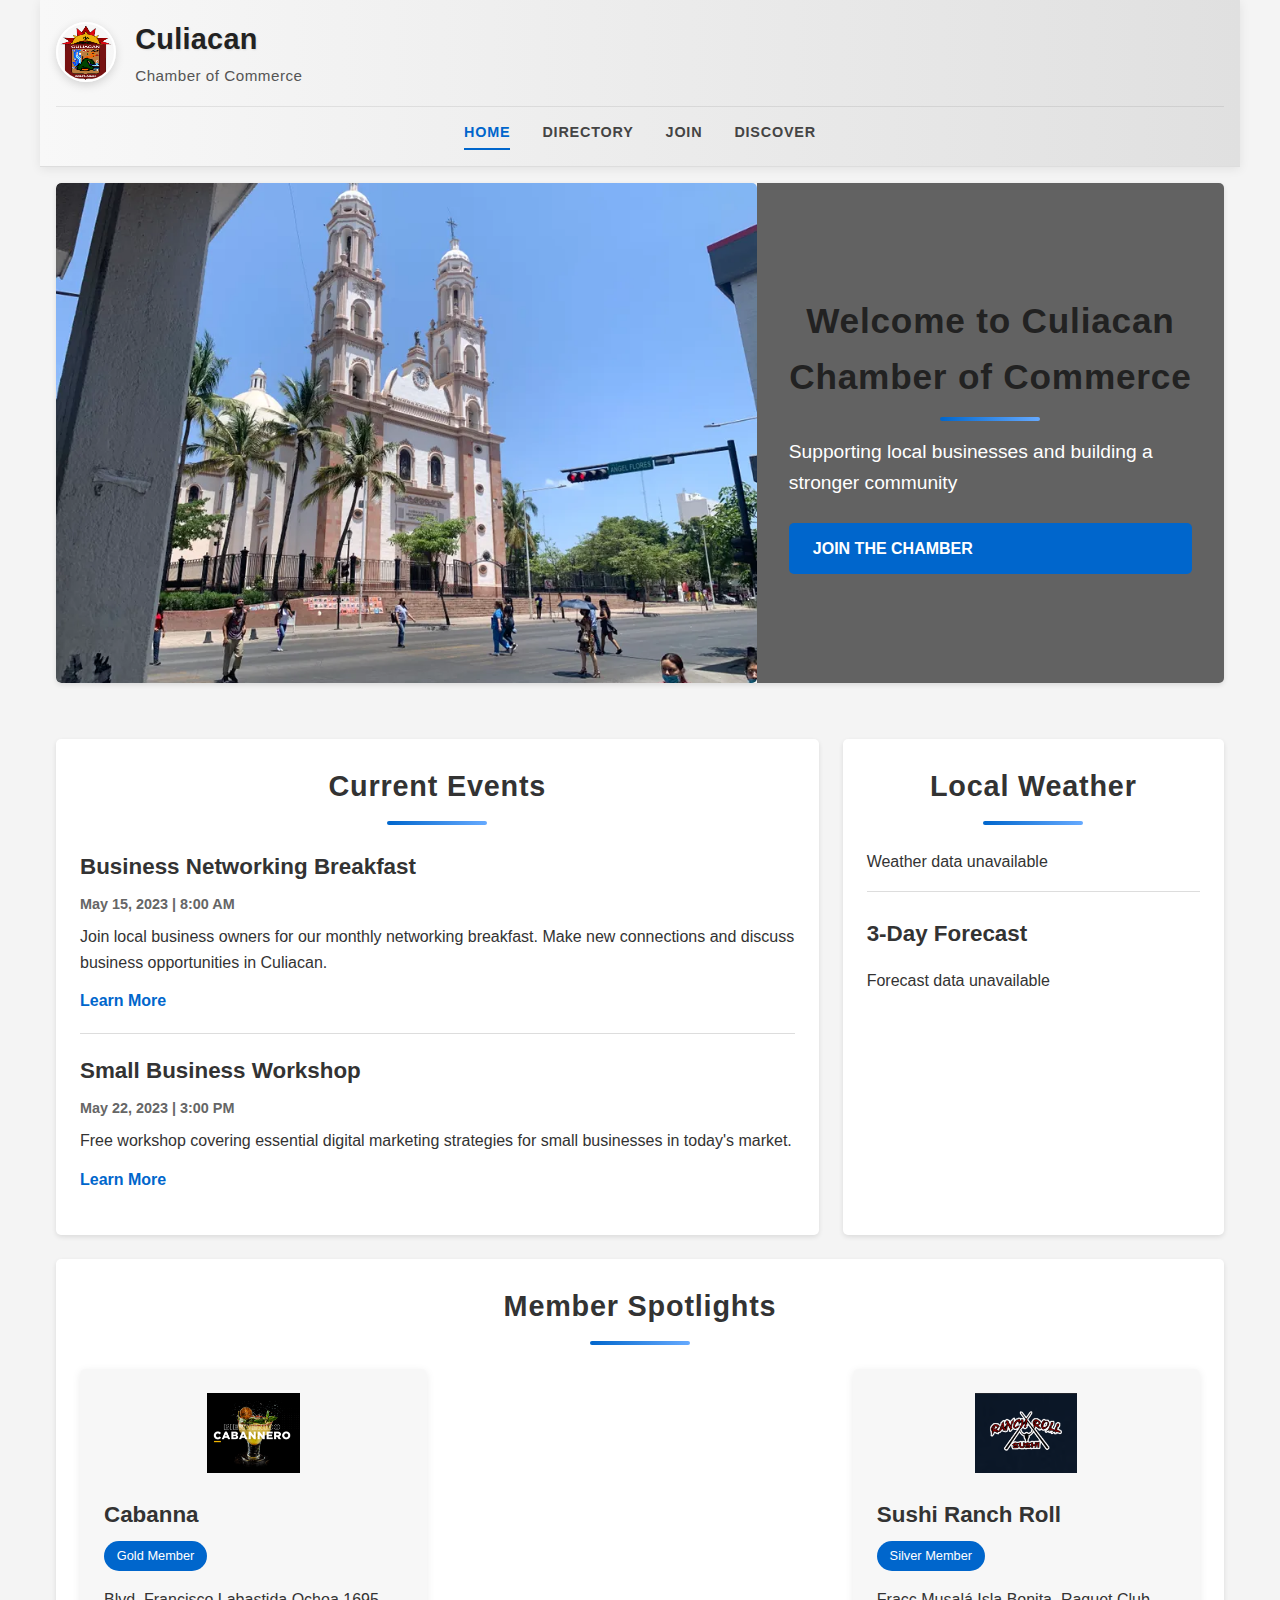
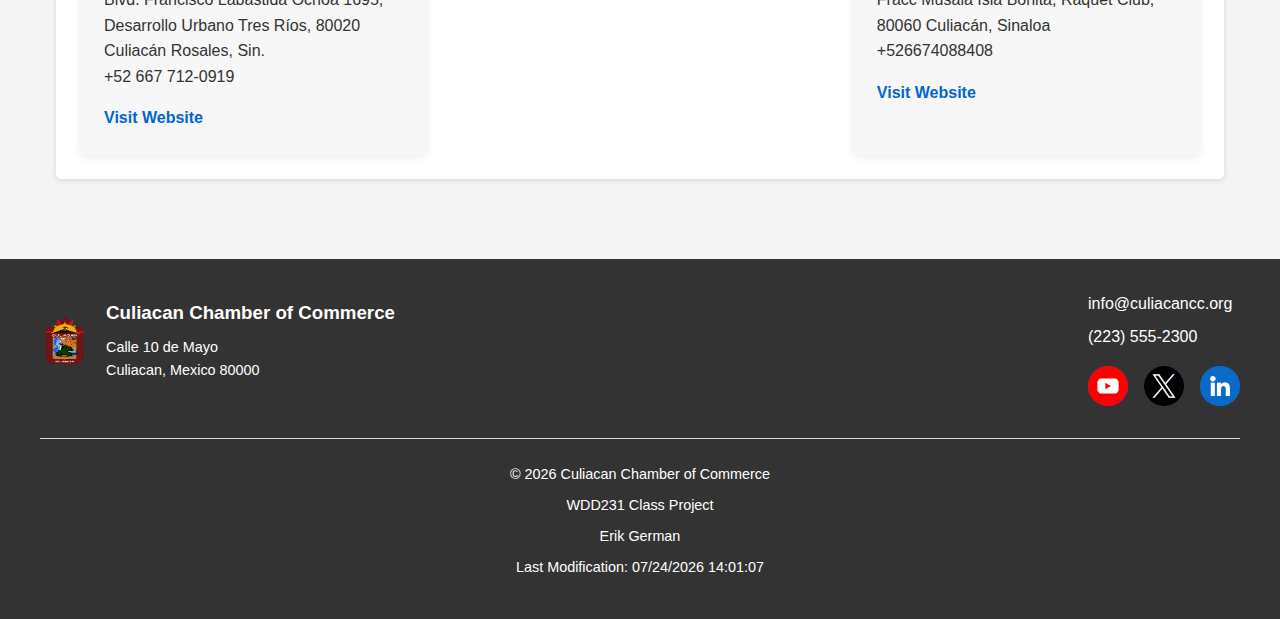
==== chamber/index.html @ 8d23168a "wip" ====
<!DOCTYPE html>
<html lang="en">
<head>
    <meta charset="UTF-8">
    <meta name="viewport" content="width=device-width, initial-scale=1.0">
    <title>Culiacan Chamber of Commerce</title>
    <meta name="description" content="Welcome to the Culiacan Chamber of Commerce - connecting businesses and promoting economic growth in Culiacan, Mexico">
    <meta name="author" content="Erik German">
    
    <!-- Facebook Open Graph Meta Properties -->
    <meta property="og:title" content="Culiacan Chamber of Commerce">
    <meta property="og:type" content="website">
    <meta property="og:image" content="https://eriko13.github.io/wdd231/chamber/images/Culiacan_Escudo.png">
    <meta property="og:url" content="https://eriko13.github.io/wdd231/chamber/index.html">
    
    <!-- Favicon -->
    <link rel="icon" href="images/favicon.ico">
    <link rel="icon" type="image/png" sizes="32x32" href="images/favicon-32x32.png">
    <link rel="icon" type="image/png" sizes="16x16" href="images/favicon-16x16.png">
    
    <!-- CSS -->
    <link rel="stylesheet" href="styles/normalize.css">
    <link rel="stylesheet" href="styles/base.css">
    
    <!-- JavaScript -->
    <script src="scripts/index.js" defer></script>
    <script src="scripts/getdates.js" defer></script>
</head>
<body>
    <header>
        <div class="logo-container">
            <img src="images/Culiacan_Escudo.png" alt="Culiacan Chamber of Commerce Logo">
            <div class="title-container">
                <h1>Culiacan</h1>
                <p>Chamber of Commerce</p>
            </div>
        </div>
        <nav>
            <ul>
                <li><a href="index.html" class="active">HOME</a></li>
                <li><a href="directory.html">DIRECTORY</a></li>
                <li><a href="join.html">JOIN</a></li>
                <li><a href="discover.html">DISCOVER</a></li>
            </ul>
        </nav>
    </header>
    
    <main class="home">
        <!-- Hero Section -->
        <section class="hero">
            <div class="hero-content">
                <h2>Welcome to Culiacan Chamber of Commerce</h2>
                <p>Supporting local businesses and building a stronger community</p>
                <a href="join.html" class="cta-button">Join the Chamber</a>
            </div>
            <img src="images/Catedral_de_Culiacán.webp" alt="Culiacan Cathedral" class="hero-image">
        </section>
        
        <!-- Events Section -->
        <section class="events">
            <h2>Current Events</h2>
            <div class="event-card">
                <h3>Business Networking Breakfast</h3>
                <p class="event-date">May 15, 2023 | 8:00 AM</p>
                <p>Join local business owners for our monthly networking breakfast. Make new connections and discuss business opportunities in Culiacan.</p>
                <a href="#" class="event-link">Learn More</a>
            </div>
            <div class="event-card">
                <h3>Small Business Workshop</h3>
                <p class="event-date">May 22, 2023 | 3:00 PM</p>
                <p>Free workshop covering essential digital marketing strategies for small businesses in today's market.</p>
                <a href="#" class="event-link">Learn More</a>
            </div>
        </section>
        
        <!-- Weather Section -->
        <section class="weather">
            <h2>Local Weather</h2>
            <div class="current-weather">
                <div class="weather-icon-container">
                    <img id="weather-icon" src="" alt="Weather Icon">
                </div>
                <div class="weather-details">
                    <p><span id="current-temp"></span> °F</p>
                    <p id="weather-description"></p>
                </div>
            </div>
            <div class="forecast">
                <h3>3-Day Forecast</h3>
                <div class="forecast-container" id="forecast-container">
                    <!-- Forecast will be populated by JavaScript -->
                </div>
            </div>
        </section>
        
        <!-- Spotlights Section -->
        <section class="spotlights">
            <h2>Member Spotlights</h2>
            <div id="spotlights-container">
                <!-- Member spotlights will be populated by JavaScript -->
            </div>
        </section>
    </main>
    
    <footer>
        <div class="footer-content">
            <div class="footer-logo">
                <img src="images/Culiacan_Escudo.png" alt="Culiacan Chamber of Commerce Logo">
                <div class="footer-title">
                    <h3>Culiacan Chamber of Commerce</h3>
                    <p>Calle 10 de Mayo</p>
                    <p>Culiacan, Mexico 80000</p>
                </div>
            </div>
            <div class="footer-contact">
                <p>info@culiacancc.org</p>
                <p>(223) 555-2300</p>
                <div class="social-icons">
                    <a href="#" aria-label="YouTube"><img src="images/youtube.png" alt="YouTube"></a>
                    <a href="#" aria-label="Twitter"><img src="images/twitter.png" alt="Twitter"></a>
                    <a href="#" aria-label="LinkedIn"><img src="images/linkedin.png" alt="LinkedIn"></a>
                </div>
            </div>
        </div>
        <div class="footer-base">
            <p>&copy; <span id="currentyear"></span> Culiacan Chamber of Commerce</p>
            <p>WDD231 Class Project</p>
            <p>Erik German</p>
            <p id="lastModified"></p>
        </div>
    </footer>
</body>
</html>
---- chamber/styles/base.css ----
/* Base CSS for Timbuktu Chamber of Commerce */

/* Variables */
:root {
  --primary-color: #333;
  --secondary-color: #666;
  --accent-color: #0066cc;
  --background-color: #f4f4f4;
  --text-color: #333;
  --header-background: linear-gradient(to right, #e8e8e8, #f8f8f8);
  --footer-background: #333;
  --footer-text: #fff;
  --card-background: #fff;
  --border-color: #ddd;
  --button-color: #0066cc;
  --button-hover: #004c99;
  --button-active: #003366;
  --link-color: #0066cc;
  --link-hover: #004c99;
  --max-width: 1200px;
  --border-radius: 5px;
  --box-shadow: 0 2px 5px rgba(0, 0, 0, 0.1);
  --transition: all 0.3s ease;
}

/* Dark mode variables */
.dark-mode {
  --primary-color: #ddd;
  --secondary-color: #aaa;
  --accent-color: #888;
  --background-color: #222;
  --text-color: #eee;
  --header-background: #333;
  --footer-background: #111;
  --footer-text: #eee;
  --card-background: #333;
  --border-color: #444;
  --button-color: #666;
  --button-hover: #888;
  --button-active: #555;
  --link-color: #66aaff;
  --link-hover: #99ccff;
  --box-shadow: 0 2px 5px rgba(0, 0, 0, 0.3);
}

/* Global Styles */
* {
  margin: 0;
  padding: 0;
  box-sizing: border-box;
}

body {
  font-family: 'Arial', sans-serif;
  line-height: 1.6;
  color: var(--text-color);
  background-color: var(--background-color);
  transition: var(--transition);
}

img {
  max-width: 100%;
  height: auto;
}

a {
  color: var(--link-color);
  text-decoration: none;
  transition: var(--transition);
}

a:hover {
  color: var(--link-hover);
}

/* Header Styles */
header {
  background: linear-gradient(to right, #f8f8f8, #e0e0e0);
  padding: 1rem;
  box-shadow: 0 2px 10px rgba(0, 0, 0, 0.08);
  border-bottom: 1px solid var(--border-color);
  max-width: var(--max-width);
  margin: 0 auto;
}

.logo-container {
  display: flex;
  align-items: center;
  margin-bottom: 0.8rem;
  justify-content: flex-start;
}

.logo-container img {
  width: 60px;
  height: 60px;
  margin-right: 1.2rem;
  border-radius: 50%;
  box-shadow: 0 3px 10px rgba(0, 0, 0, 0.15);
  border: 2px solid #fff;
  transition: transform 0.3s ease;
}

.logo-container img:hover {
  transform: scale(1.05);
}

.title-container h1 {
  font-size: 1.8rem;
  margin: 0;
  color: #222;
  letter-spacing: 0.3px;
  font-weight: 700;
  text-shadow: 1px 1px 2px rgba(0, 0, 0, 0.1);
}

.title-container p {
  font-size: 0.95rem;
  color: #555;
  margin-top: 0.1rem;
  letter-spacing: 0.5px;
  font-weight: 500;
}

nav {
  padding-top: 0.3rem;
}

nav ul {
  list-style: none;
  display: flex;
  flex-wrap: wrap;
  padding: 0;
  margin: 0;
  border-top: 1px solid rgba(0, 0, 0, 0.08);
  padding-top: 0.5rem;
  justify-content: center;
}

nav li {
  margin: 0 1rem;
}

nav a {
  color: #444;
  font-weight: bold;
  padding: 0.4rem 0;
  display: inline-block;
  position: relative;
  font-size: 0.9rem;
  transition: var(--transition);
  text-transform: uppercase;
  letter-spacing: 0.8px;
}

nav a.active,
nav a:hover {
  color: var(--accent-color);
}

nav a::after {
  content: '';
  position: absolute;
  width: 0;
  height: 2px;
  background-color: var(--accent-color);
  bottom: 0;
  left: 0;
  transition: width 0.3s ease;
}

nav a.active::after {
  width: 100%;
}

nav a:hover::after {
  width: 100%;
}

.dark-mode-toggle {
  cursor: pointer;
  margin-left: auto;
}

/* Main Content Styles */
main {
  max-width: var(--max-width);
  margin: 2rem auto;
  padding: 0 1rem;
}

main h2 {
  margin-bottom: 2rem;
  text-align: center;
  font-size: 2.2rem;
  color: #222;
  position: relative;
  padding-bottom: 1rem;
  font-weight: 700;
  letter-spacing: 0.8px;
}

main h2:after {
  content: '';
  position: absolute;
  width: 100px;
  height: 4px;
  background: linear-gradient(to right, var(--accent-color), #66aaff);
  bottom: 0;
  left: 50%;
  transform: translateX(-50%);
  border-radius: 2px;
}

/* Directory Page Styles */
.view-toggle {
  display: flex;
  justify-content: center;
  align-items: center;
  margin-bottom: 2rem;
}

.view-toggle button {
  background-color: var(--button-color);
  color: white;
  border: none;
  padding: 0.7rem 1.2rem;
  margin: 0 0.5rem;
  cursor: pointer;
  border-radius: 5px;
  transition: all 0.2s ease;
  font-weight: 600;
  letter-spacing: 0.5px;
  text-transform: uppercase;
  font-size: 0.9rem;
}

.view-toggle button:hover {
  background-color: var(--button-hover);
  transform: translateY(-2px);
  box-shadow: 0 4px 8px rgba(0, 0, 0, 0.1);
}

.view-toggle button.active {
  background-color: var(--button-active);
  box-shadow: 0 2px 5px rgba(0, 0, 0, 0.2);
}

/* Grid View Styles */
#directory-container.grid-view {
  display: grid;
  grid-template-columns: repeat(auto-fill, minmax(300px, 1fr));
  gap: 2rem;
}

#directory-container.grid-view .member {
  background-color: #fff;
  border-radius: 10px;
  box-shadow: 0 3px 15px rgba(0, 0, 0, 0.08);
  padding: 2rem;
  display: flex;
  flex-direction: column;
  align-items: center;
  text-align: center;
  transition: all 0.3s ease;
  border: 1px solid #eaeaea;
  overflow: hidden;
  position: relative;
}

#directory-container.grid-view .member:hover {
  transform: translateY(-7px);
  box-shadow: 0 10px 25px rgba(0, 0, 0, 0.1);
  border-color: #d5d5d5;
}

#directory-container.grid-view .member img {
  width: 150px;
  height: 150px;
  object-fit: cover;
  border-radius: 50%;
  margin-bottom: 1.5rem;
  border: 5px solid #f8f8f8;
  box-shadow: 0 5px 15px rgba(0, 0, 0, 0.1);
  transition: all 0.3s ease;
}

#directory-container.grid-view .member:hover img {
  transform: scale(1.05);
}

#directory-container.grid-view .member h3 {
  margin-bottom: 0.8rem;
  font-size: 1.4rem;
  color: #222;
  font-weight: 700;
}

#directory-container.grid-view .member p {
  margin-bottom: 0.7rem;
  font-size: 0.95rem;
  color: #555;
  line-height: 1.5;
}

#directory-container.grid-view .member a {
  color: var(--accent-color);
  font-weight: 600;
  transition: var(--transition);
}

#directory-container.grid-view .member a:hover {
  color: var(--link-hover);
  text-decoration: underline;
}

#directory-container.grid-view .member .membership-level {
  margin-top: 1.2rem;
  font-weight: bold;
  color: #fff;
  padding: 0.4rem 1rem;
  background-color: var(--accent-color);
  border-radius: 30px;
  display: inline-block;
  font-size: 0.85rem;
  letter-spacing: 0.5px;
  text-transform: uppercase;
  box-shadow: 0 2px 5px rgba(0, 102, 204, 0.3);
}

/* List View Styles */
#directory-container.list-view .member {
  display: flex;
  justify-content: space-between;
  align-items: center;
  background-color: var(--card-background);
  border-radius: var(--border-radius);
  box-shadow: var(--box-shadow);
  padding: 1rem;
  margin-bottom: 1rem;
  transition: var(--transition);
}

#directory-container.list-view .member:hover {
  transform: translateX(5px);
  box-shadow: 0 2px 8px rgba(0, 0, 0, 0.15);
}

#directory-container.list-view .member-info h3 {
  margin-bottom: 0.25rem;
}

#directory-container.list-view .member-info p {
  margin-bottom: 0.25rem;
  font-size: 0.9rem;
}

#directory-container.list-view .member-level {
  font-weight: bold;
  color: var(--accent-color);
}

/* Footer Styles */
footer {
  background-color: var(--footer-background);
  color: var(--footer-text);
  padding: 2rem 1rem;
  margin-top: 2rem;
}

.footer-content {
  max-width: var(--max-width);
  margin: 0 auto;
  display: flex;
  flex-wrap: wrap;
  justify-content: space-between;
  margin-bottom: 2rem;
}

.footer-logo {
  display: flex;
  align-items: center;
  margin-bottom: 1rem;
}

.footer-logo img {
  width: 50px;
  height: 50px;
  margin-right: 1rem;
}

.footer-title h3 {
  margin-bottom: 0.5rem;
}

.footer-title p {
  margin: 0;
  font-size: 0.9rem;
}

.footer-contact p {
  margin-bottom: 0.5rem;
}

.social-icons {
  display: flex;
  gap: 1rem;
  margin-top: 1rem;
}

.social-icons a {
  display: inline-block;
  width: 40px;
  height: 40px;
  background-color: var(--accent-color);
  border-radius: 50%;
  display: flex;
  align-items: center;
  justify-content: center;
  transition: var(--transition);
}

.social-icons a:hover {
  background-color: var(--link-hover);
  transform: translateY(-3px);
}

.footer-base {
  max-width: var(--max-width);
  margin: 0 auto;
  text-align: center;
  padding-top: 1.5rem;
  border-top: 1px solid var(--border-color);
}

.footer-base p {
  margin-bottom: 0.5rem;
  font-size: 0.9rem;
}

/* Responsive Styles */
@media screen and (max-width: 768px) {
  header {
    padding: 0.8rem 0.6rem;
  }
  
  .logo-container {
    flex-direction: column;
    text-align: center;
    align-items: center;
  }
  
  .logo-container img {
    margin-right: 0;
    margin-bottom: 0.5rem;
    width: 50px;
    height: 50px;
  }
  
  .title-container {
    text-align: center;
  }
  
  .title-container h1 {
    font-size: 1.5rem;
  }
  
  .title-container p {
    font-size: 0.85rem;
  }
  
  nav ul {
    justify-content: space-around;
  }
  
  nav li {
    margin: 0 0.3rem;
  }
  
  nav a {
    font-size: 0.8rem;
    padding: 0.3rem 0;
  }
  
  .footer-content {
    flex-direction: column;
  }
  
  .footer-logo {
    margin-bottom: 1.5rem;
  }
  
  #directory-container.grid-view {
    grid-template-columns: 1fr;
  }
  
  .directory-controls {
    flex-direction: column;
    align-items: stretch;
  }
  
  .search-container {
    margin-right: 0;
    margin-bottom: 1rem;
    max-width: 100%;
  }
  
  .view-toggle {
    width: 100%;
  }
  
  .view-toggle button {
    flex: 1;
  }
}

@media screen and (min-width: 769px) and (max-width: 1024px) {
  #directory-container.grid-view {
    grid-template-columns: repeat(2, 1fr);
  }
}

/* Error Message Styling */
.error {
  color: #d9534f;
  text-align: center;
  padding: 2rem;
  background-color: #f9f2f2;
  border-radius: var(--border-radius);
  border-left: 5px solid #d9534f;
}

/* Directory Controls */
.directory-controls {
  display: flex;
  justify-content: space-between;
  align-items: center;
  margin-bottom: 2.5rem;
  flex-wrap: wrap;
  max-width: 900px;
  margin-left: auto;
  margin-right: auto;
  background: #f9f9f9;
  padding: 1.5rem;
  border-radius: 8px;
  box-shadow: 0 2px 10px rgba(0, 0, 0, 0.05);
  border: 1px solid #eaeaea;
}

.search-container {
  flex: 1;
  max-width: 400px;
  margin-right: 1.5rem;
  position: relative;
}

.search-container::before {
  content: "🔍";
  position: absolute;
  left: 12px;
  top: 50%;
  transform: translateY(-50%);
  color: #999;
  font-size: 0.9rem;
}

#directory-search {
  width: 100%;
  padding: 0.8rem 1rem 0.8rem 2.5rem;
  border: 1px solid #e0e0e0;
  border-radius: 5px;
  font-size: 1rem;
  transition: var(--transition);
  box-shadow: 0 1px 3px rgba(0, 0, 0, 0.05);
}

#directory-search:focus {
  outline: none;
  border-color: var(--accent-color);
  box-shadow: 0 0 0 3px rgba(0, 102, 204, 0.2);
}

/* No Results Message */
.no-results {
  text-align: center;
  padding: 2rem;
  background-color: #f9f9f9;
  border-radius: var(--border-radius);
  margin: 2rem auto;
  max-width: 600px;
  color: var(--secondary-color);
  font-size: 1.1rem;
  border: 1px solid var(--border-color);
}

/* Home Page Styles */
.home {
  max-width: var(--max-width);
  margin: 0 auto;
  padding: 1rem;
}

/* Hero Section */
.hero {
  position: relative;
  margin-bottom: 2rem;
  border-radius: var(--border-radius);
  overflow: hidden;
  box-shadow: var(--box-shadow);
  display: flex;
  flex-direction: column;
}

.hero-image {
  width: 100%;
  height: auto;
  max-height: 400px;
  object-fit: cover;
  border-radius: var(--border-radius);
}

.hero-content {
  padding: 2rem;
  color: #fff;
  background-color: rgba(0, 0, 0, 0.6);
  z-index: 1;
}

.hero-content h2 {
  font-size: 2.2rem;
  margin-bottom: 1rem;
  font-weight: bold;
}

.hero-content p {
  font-size: 1.2rem;
  margin-bottom: 1.5rem;
}

.cta-button {
  display: inline-block;
  background-color: var(--button-color);
  color: white;
  padding: 0.8rem 1.5rem;
  border-radius: var(--border-radius);
  font-weight: bold;
  text-transform: uppercase;
  transition: var(--transition);
  border: none;
  cursor: pointer;
}

.cta-button:hover {
  background-color: var(--button-hover);
  transform: translateY(-2px);
  box-shadow: 0 4px 8px rgba(0, 0, 0, 0.2);
}

/* Events Section */
.events {
  margin-bottom: 2rem;
  background-color: var(--card-background);
  border-radius: var(--border-radius);
  padding: 1.5rem;
  box-shadow: var(--box-shadow);
}

.events h2 {
  margin-bottom: 1.5rem;
  color: var(--primary-color);
  font-size: 1.8rem;
}

.event-card {
  border-bottom: 1px solid var(--border-color);
  padding-bottom: 1.2rem;
  margin-bottom: 1.2rem;
}

.event-card:last-child {
  border-bottom: none;
  margin-bottom: 0;
}

.event-card h3 {
  color: var(--primary-color);
  margin-bottom: 0.5rem;
  font-size: 1.4rem;
}

.event-date {
  color: var(--secondary-color);
  margin-bottom: 0.5rem;
  font-size: 0.9rem;
  font-weight: bold;
}

.event-link {
  display: inline-block;
  color: var(--link-color);
  font-weight: bold;
  margin-top: 0.8rem;
  transition: var(--transition);
}

.event-link:hover {
  color: var(--link-hover);
  text-decoration: underline;
}

/* Weather Section */
.weather {
  margin-bottom: 2rem;
  background-color: var(--card-background);
  border-radius: var(--border-radius);
  padding: 1.5rem;
  box-shadow: var(--box-shadow);
}

.weather h2 {
  margin-bottom: 1.5rem;
  color: var(--primary-color);
  font-size: 1.8rem;
}

.current-weather {
  display: flex;
  align-items: center;
  margin-bottom: 1.5rem;
  padding-bottom: 1rem;
  border-bottom: 1px solid var(--border-color);
}

.weather-icon-container {
  flex: 0 0 40%;
  text-align: center;
}

.weather-icon-container img {
  max-width: 100px;
}

.weather-details {
  flex: 0 0 60%;
}

.weather-details p:first-child {
  font-size: 2rem;
  font-weight: bold;
  margin-bottom: 0.5rem;
}

.weather-details p:last-child {
  font-size: 1.2rem;
  color: var(--secondary-color);
}

.forecast h3 {
  margin-bottom: 1rem;
  font-size: 1.4rem;
  color: var(--primary-color);
}

.forecast-container {
  display: flex;
  justify-content: space-between;
  flex-wrap: wrap;
}

.forecast-day {
  flex: 0 0 30%;
  background-color: rgba(0, 0, 0, 0.05);
  border-radius: var(--border-radius);
  padding: 1rem;
  text-align: center;
  transition: var(--transition);
}

.forecast-day:hover {
  transform: translateY(-5px);
  box-shadow: 0 5px 15px rgba(0, 0, 0, 0.1);
}

.forecast-day h4 {
  margin-bottom: 0.5rem;
  font-size: 1.1rem;
}

.forecast-day img {
  margin: 0.5rem 0;
  max-width: 50px;
}

/* Spotlights Section */
.spotlights {
  margin-bottom: 2rem;
  background-color: var(--card-background);
  border-radius: var(--border-radius);
  padding: 1.5rem;
  box-shadow: var(--box-shadow);
}

.spotlights h2 {
  margin-bottom: 1.5rem;
  color: var(--primary-color);
  font-size: 1.8rem;
}

#spotlights-container {
  display: flex;
  flex-wrap: wrap;
  gap: 1.5rem;
  justify-content: space-between;
}

.spotlight-card {
  flex: 0 0 100%;
  display: flex;
  flex-direction: column;
  background-color: rgba(0, 0, 0, 0.03);
  border-radius: var(--border-radius);
  padding: 1.5rem;
  box-shadow: 0 2px 8px rgba(0, 0, 0, 0.08);
  transition: var(--transition);
}

.spotlight-card:hover {
  transform: translateY(-5px);
  box-shadow: 0 8px 16px rgba(0, 0, 0, 0.12);
}

.spotlight-image {
  margin-bottom: 1rem;
  text-align: center;
}

.spotlight-image img {
  max-width: 150px;
  max-height: 80px;
  object-fit: contain;
}

.spotlight-info h3 {
  font-size: 1.4rem;
  margin-bottom: 0.5rem;
  color: var(--primary-color);
}

.membership-level {
  display: inline-block;
  background-color: var(--accent-color);
  color: white;
  padding: 0.3rem 0.8rem;
  border-radius: 20px;
  font-size: 0.8rem;
  margin-bottom: 1rem;
}

.website-link {
  display: inline-block;
  margin-top: 1rem;
  color: var(--link-color);
  font-weight: bold;
  transition: var(--transition);
}

.website-link:hover {
  color: var(--link-hover);
  text-decoration: underline;
}

/* Media Queries for Home Page */
@media screen and (min-width: 769px) {
  .hero {
    flex-direction: row-reverse;
    align-items: stretch;
    max-height: 500px;
  }

  .hero-content {
    flex: 0 0 40%;
    display: flex;
    flex-direction: column;
    justify-content: center;
  }

  .hero-image {
    flex: 0 0 60%;
    max-height: 500px;
  }

  .spotlight-card {
    flex: 0 0 48%;
  }

  .spotlight-card:last-child:nth-child(odd) {
    flex: 0 0 100%;
  }
}

@media screen and (min-width: 1025px) {
  .home {
    display: grid;
    grid-template-columns: 2fr 1fr;
    grid-template-rows: auto auto auto;
    gap: 1.5rem;
  }

  .hero {
    grid-column: 1 / -1;
    grid-row: 1;
  }

  .events {
    grid-column: 1;
    grid-row: 2;
    margin-bottom: 0;
  }

  .weather {
    grid-column: 2;
    grid-row: 2;
    margin-bottom: 0;
  }

  .spotlights {
    grid-column: 1 / -1;
    grid-row: 3;
  }

  .spotlight-card {
    flex: 0 0 31%;
  }

  .spotlight-card:last-child:nth-child(odd) {
    flex: 0 0 31%;
  }
}
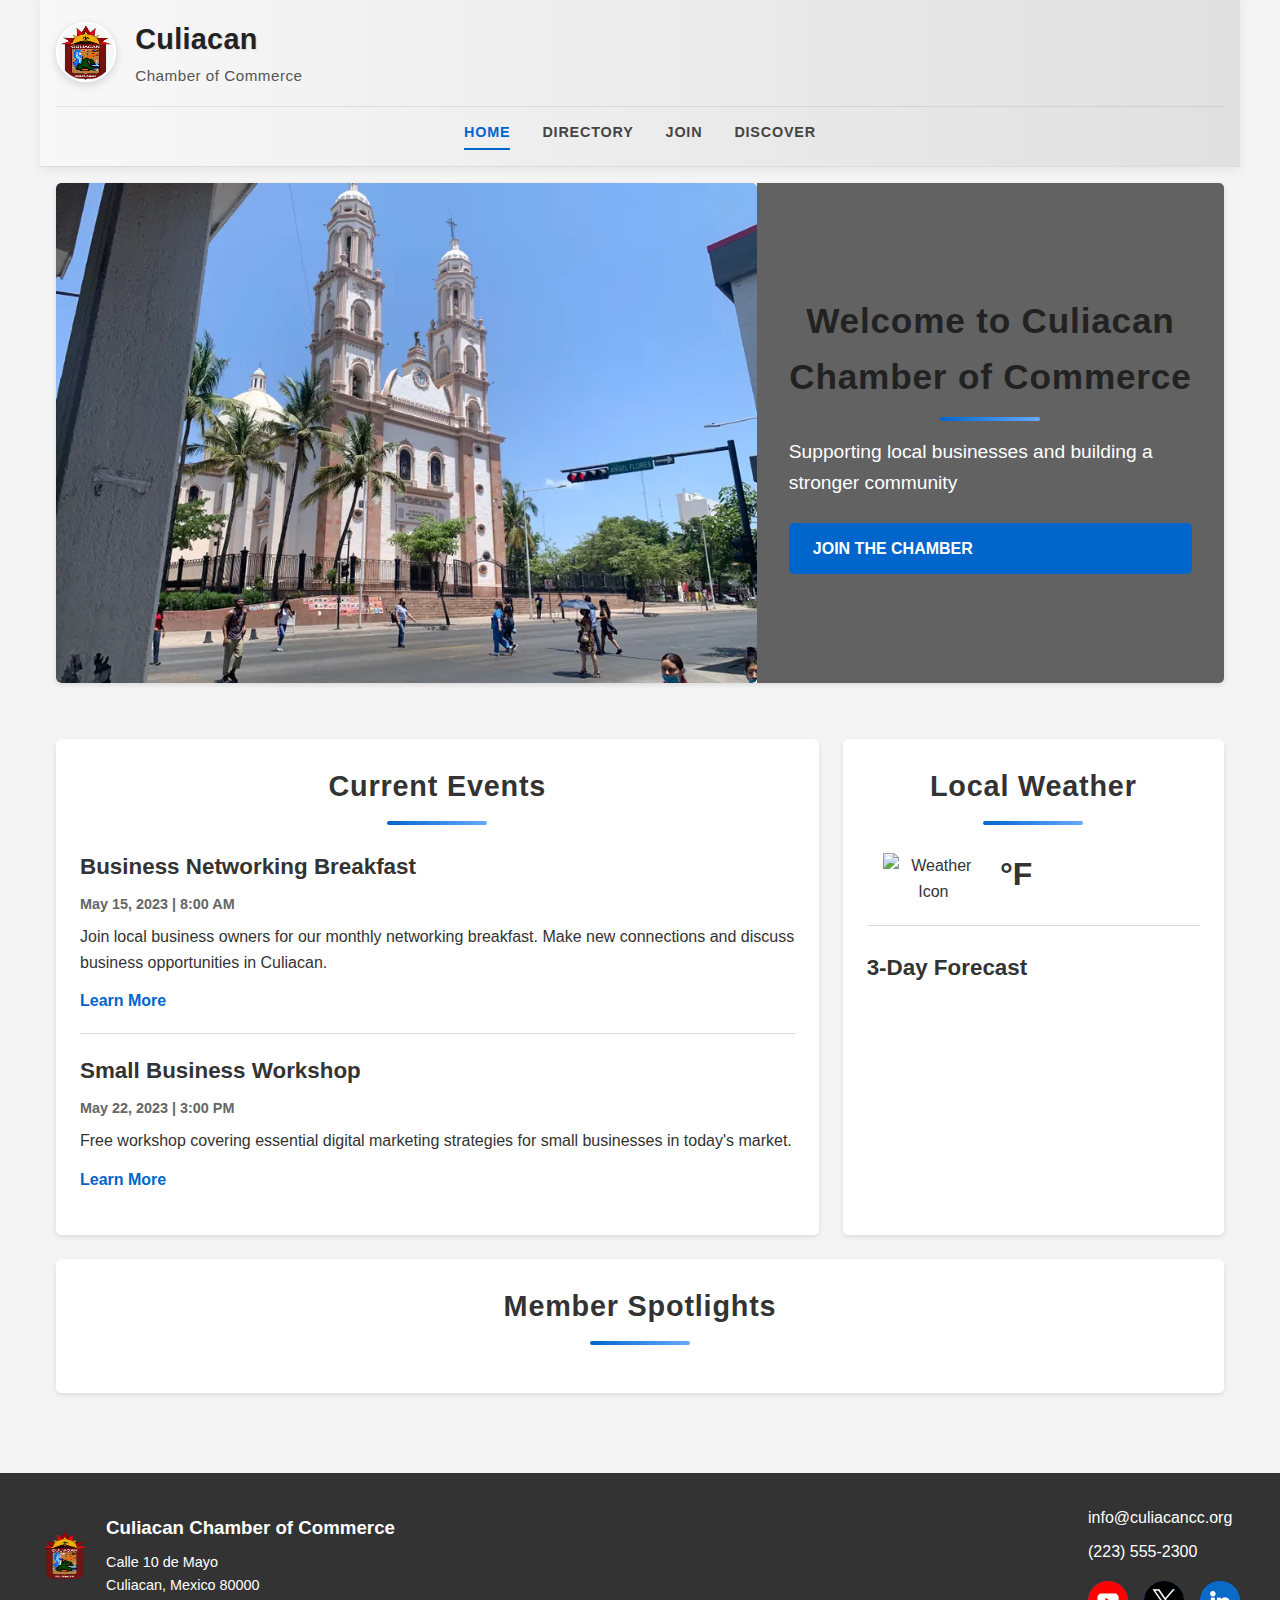
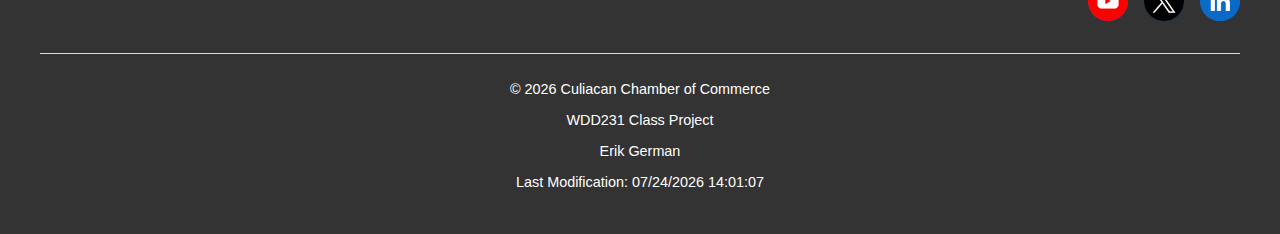
==== commit ccabdcfb: "Added weather api key" ====
--- a/chamber/index.html
+++ b/chamber/index.html
@@ -23,6 +23,7 @@
     <link rel="stylesheet" href="styles/base.css">
     
     <!-- JavaScript -->
+    <script src="scripts/config.js" defer></script>
     <script src="scripts/index.js" defer></script>
     <script src="scripts/getdates.js" defer></script>
 </head>
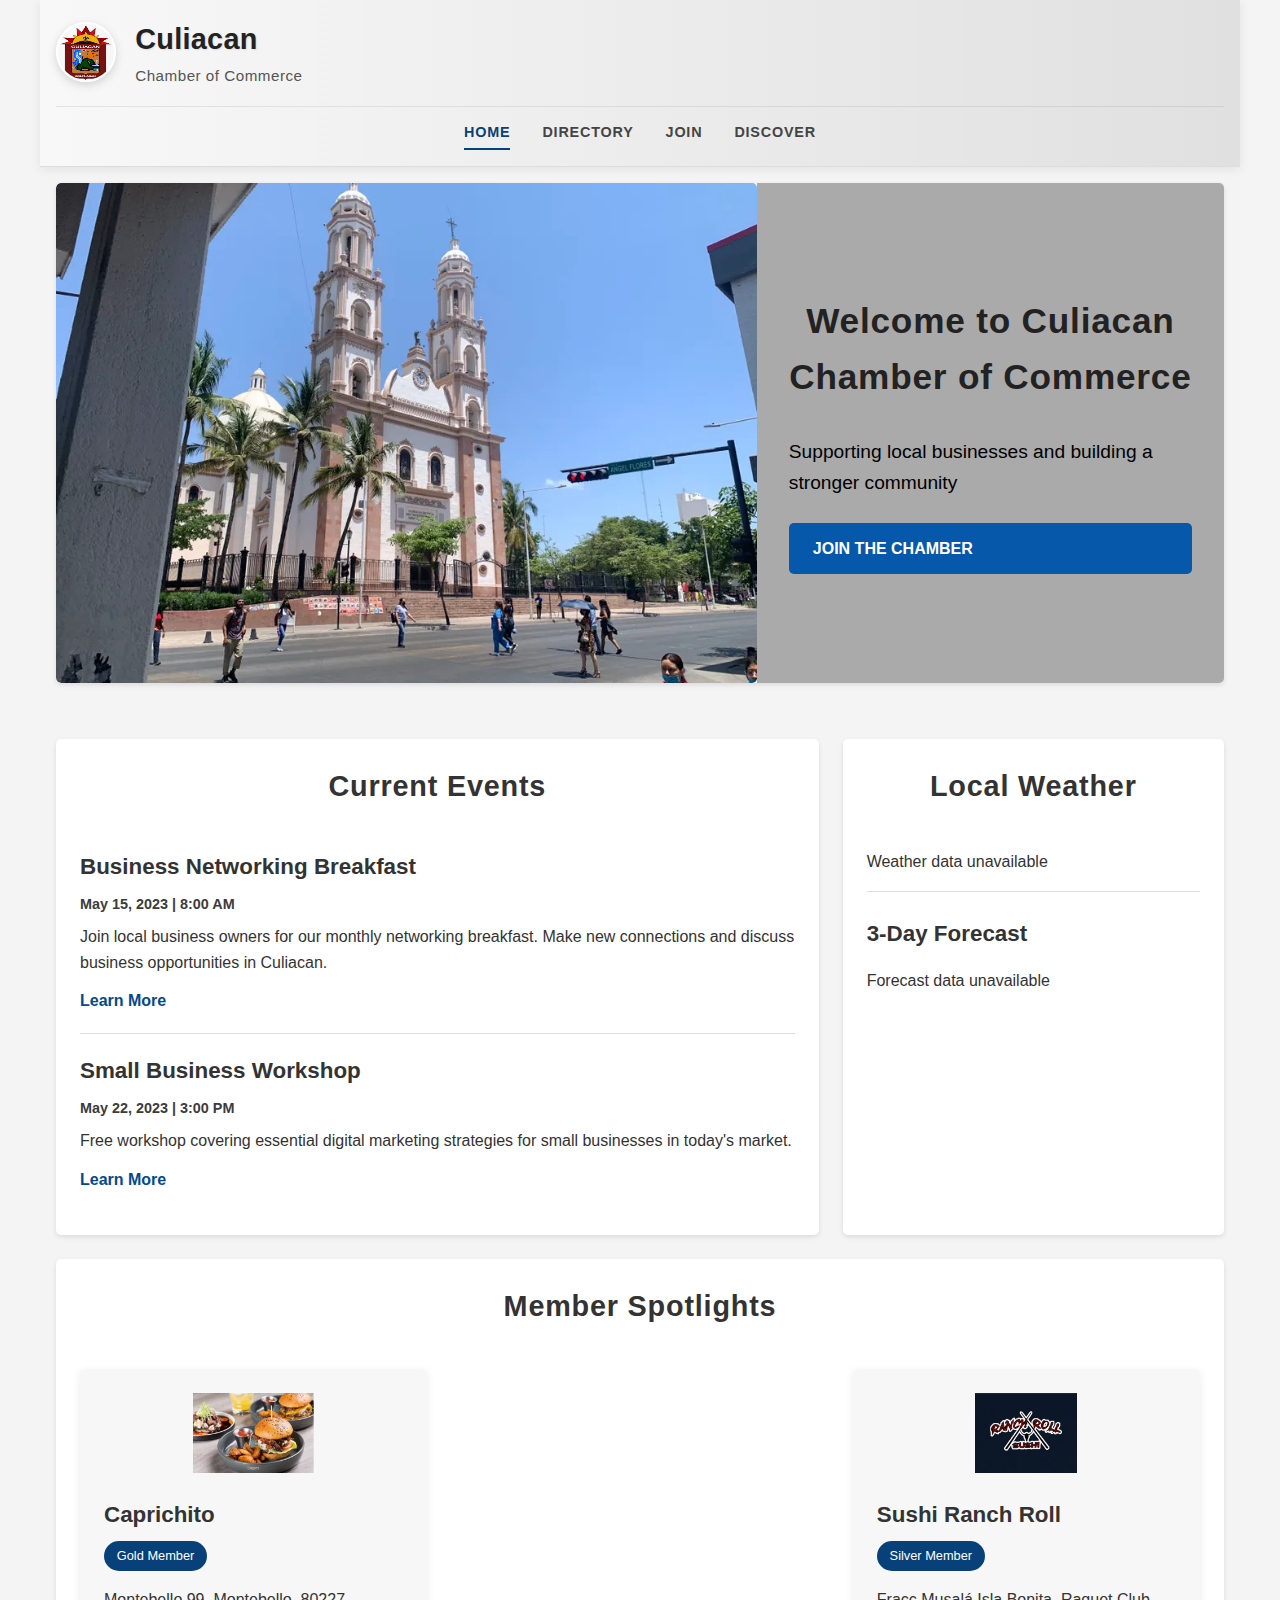
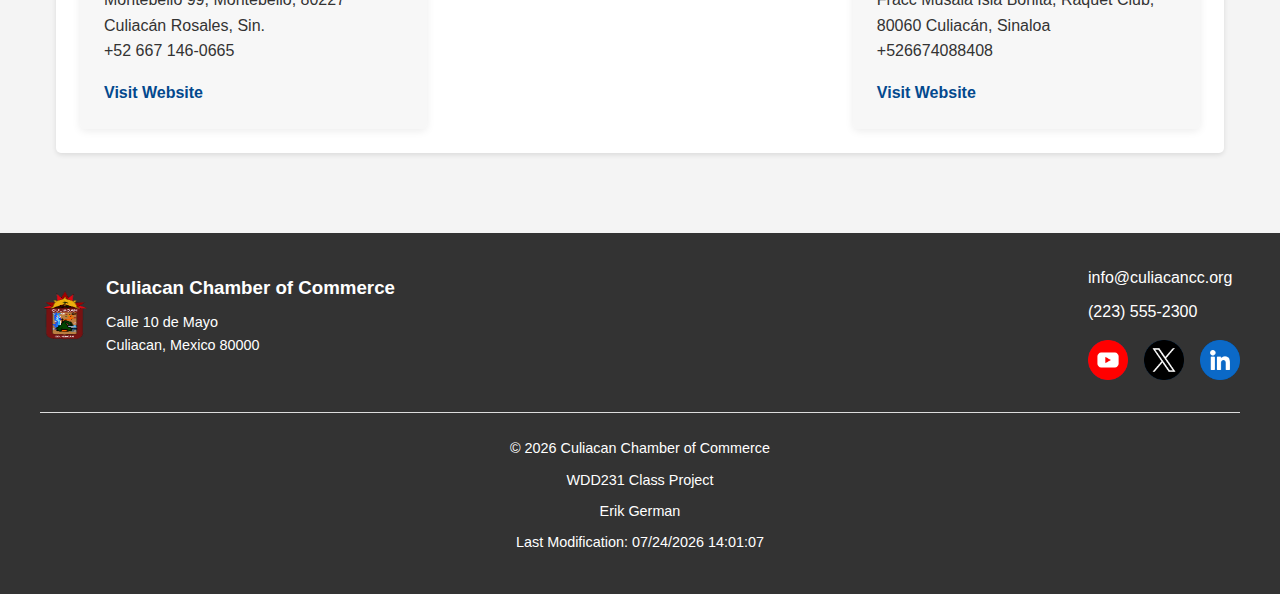
==== commit 40d58c4c: "Update weather icon source in index.html and remove hardcoded URL in index.js for improved functiona" ====
--- a/chamber/index.html
+++ b/chamber/index.html
@@ -79,7 +79,7 @@
             <h2>Local Weather</h2>
             <div class="current-weather">
                 <div class="weather-icon-container">
-                    <img id="weather-icon" src="" alt="Weather Icon">
+                    <img id="weather-icon" src="images/weather.png" alt="Weather Icon">
                 </div>
                 <div class="weather-details">
                     <p><span id="current-temp"></span> °F</p>
--- a/chamber/styles/base.css
+++ b/chamber/styles/base.css
@@ -3,8 +3,8 @@
 /* Variables */
 :root {
   --primary-color: #333;
-  --secondary-color: #666;
-  --accent-color: #0066cc;
+  --secondary-color: #3d3c3c;
+  --accent-color: #084179;
   --background-color: #f4f4f4;
   --text-color: #333;
   --header-background: linear-gradient(to right, #e8e8e8, #f8f8f8);
@@ -12,10 +12,10 @@
   --footer-text: #fff;
   --card-background: #fff;
   --border-color: #ddd;
-  --button-color: #0066cc;
+  --button-color: #0658ab;
   --button-hover: #004c99;
   --button-active: #003366;
-  --link-color: #0066cc;
+  --link-color: #03498e;
   --link-hover: #004c99;
   --max-width: 1200px;
   --border-radius: 5px;
@@ -199,18 +199,6 @@
   letter-spacing: 0.8px;
 }
 
-main h2:after {
-  content: '';
-  position: absolute;
-  width: 100px;
-  height: 4px;
-  background: linear-gradient(to right, var(--accent-color), #66aaff);
-  bottom: 0;
-  left: 50%;
-  transform: translateX(-50%);
-  border-radius: 2px;
-}
-
 /* Directory Page Styles */
 .view-toggle {
   display: flex;
@@ -621,7 +609,7 @@
 .hero-content {
   padding: 2rem;
   color: #fff;
-  background-color: rgba(0, 0, 0, 0.6);
+  background-color: rgba(0, 0, 0, 0.3);
   z-index: 1;
 }
 
@@ -634,6 +622,8 @@
 .hero-content p {
   font-size: 1.2rem;
   margin-bottom: 1.5rem;
+  color: #000000;
+
 }
 
 .cta-button {
@@ -650,6 +640,7 @@
 }
 
 .cta-button:hover {
+  color: black;
   background-color: var(--button-hover);
   transform: translateY(-2px);
   box-shadow: 0 4px 8px rgba(0, 0, 0, 0.2);
@@ -733,10 +724,18 @@
 .weather-icon-container {
   flex: 0 0 40%;
   text-align: center;
+  display: flex;
+  justify-content: center;
+  align-items: center;
 }
 
 .weather-icon-container img {
   max-width: 100px;
+  width: 80px;
+  height: 80px;
+  display: block;
+  background-color: rgba(255, 255, 255, 0.1);
+  border-radius: 50%;
 }
 
 .weather-details {
@@ -788,6 +787,12 @@
 .forecast-day img {
   margin: 0.5rem 0;
   max-width: 50px;
+  width: 50px;
+  height: 50px;
+  display: block;
+  margin: 0 auto;
+  background-color: rgba(255, 255, 255, 0.1);
+  border-radius: 50%;
 }
 
 /* Spotlights Section */
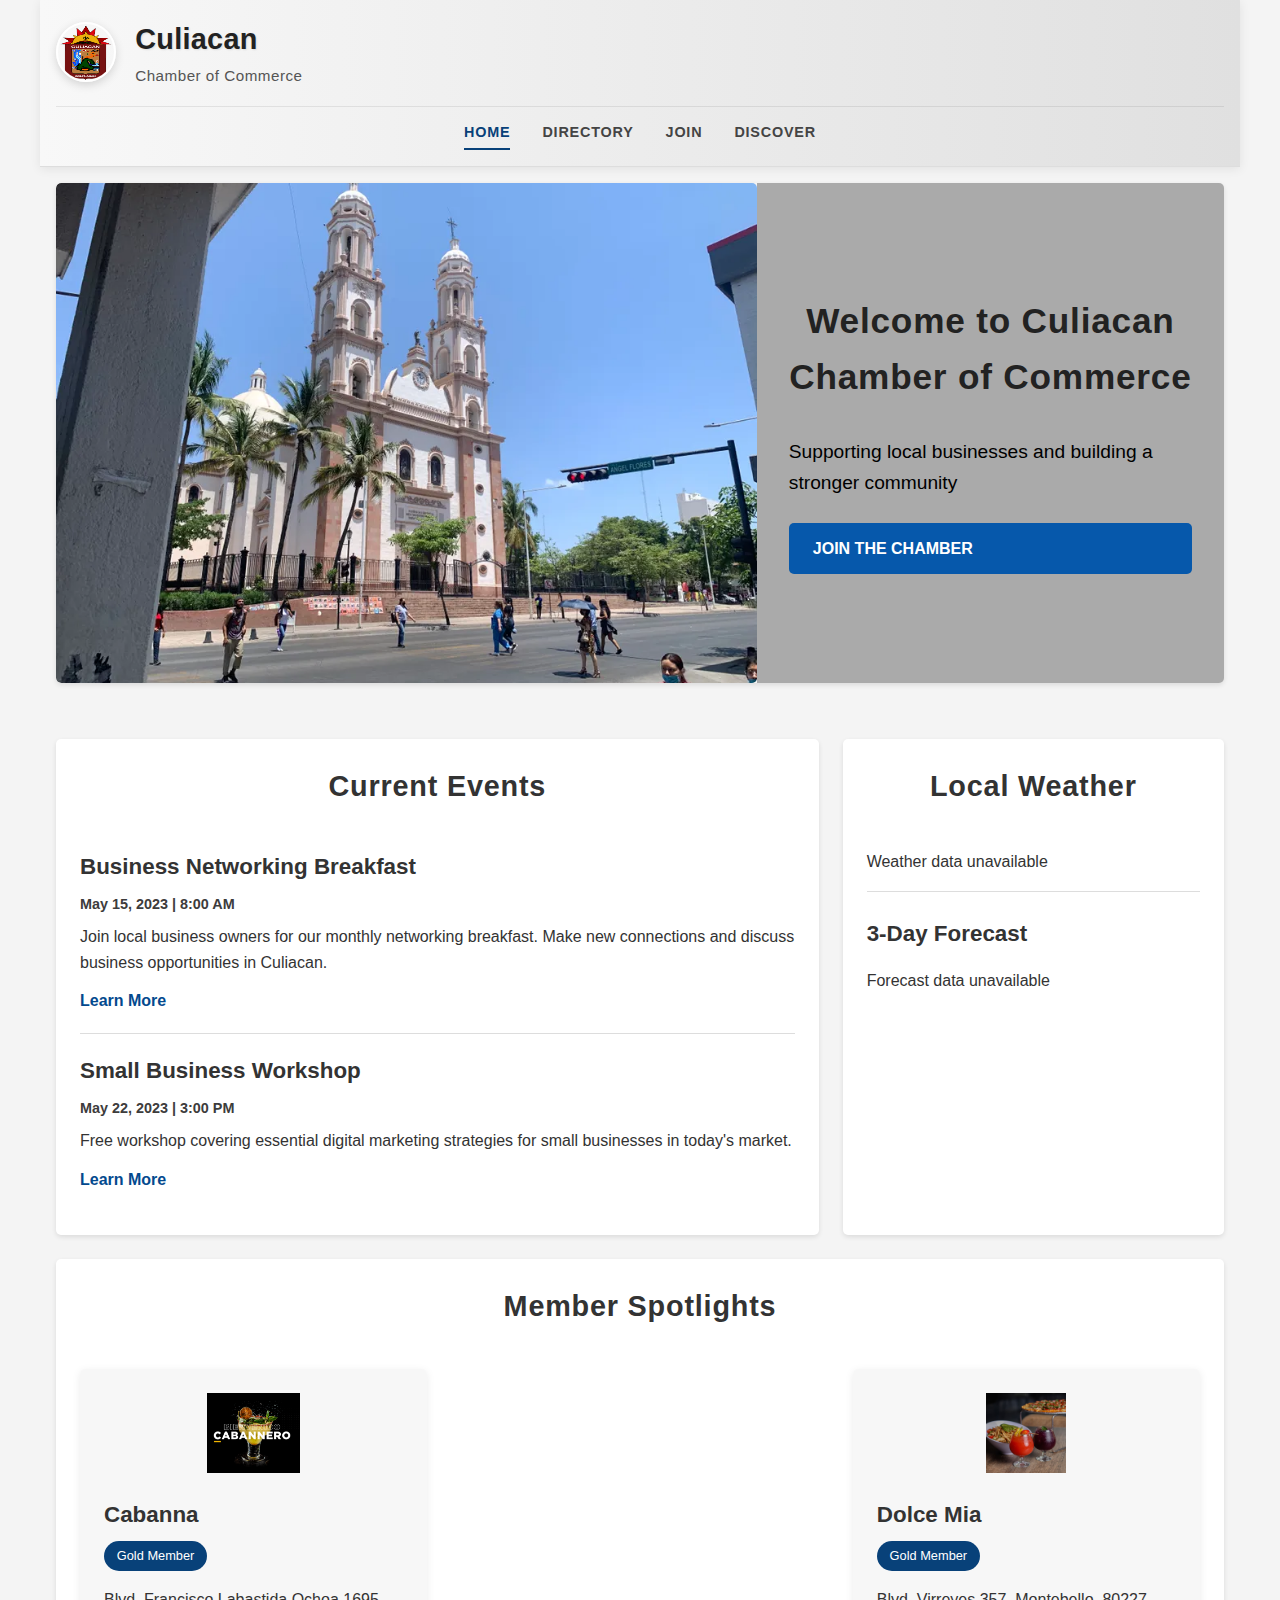
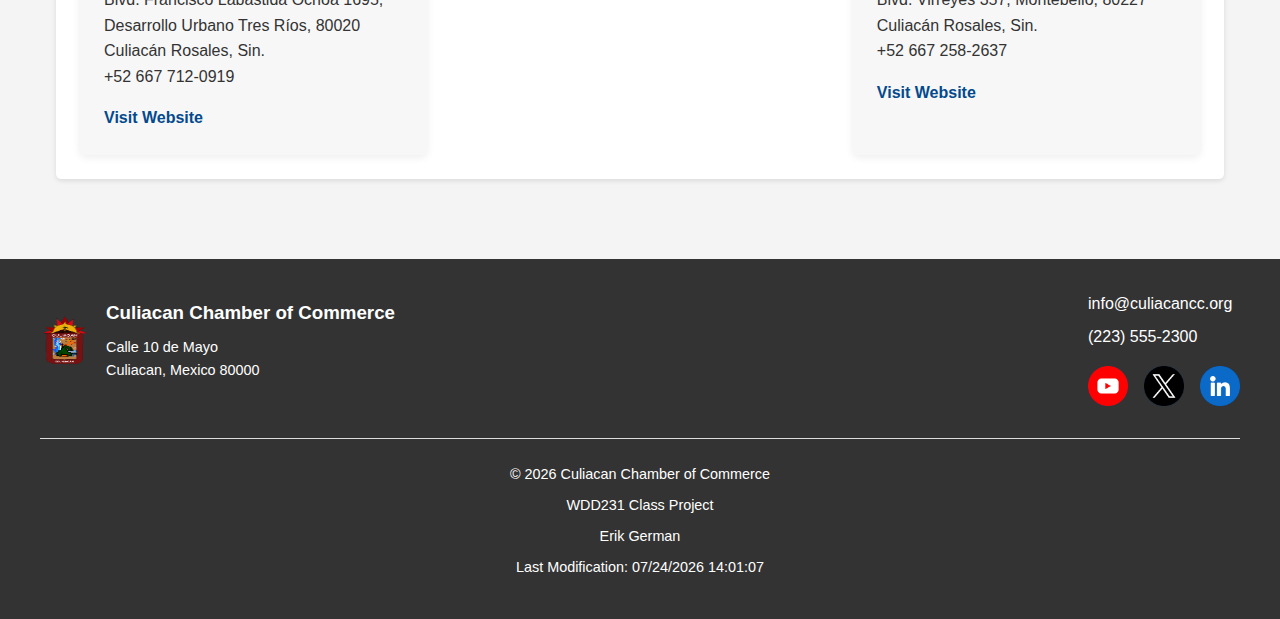
==== commit 1b10493b: "Add hamburger menu functionality in menu.js and update styles in base.css for improved mobile naviga" ====
--- a/chamber/index.html
+++ b/chamber/index.html
@@ -26,6 +26,8 @@
     <script src="scripts/config.js" defer></script>
     <script src="scripts/index.js" defer></script>
     <script src="scripts/getdates.js" defer></script>
+    <script src="scripts/menu.js" defer></script>
+
 </head>
 <body>
     <header>
@@ -35,8 +37,9 @@
                 <h1>Culiacan</h1>
                 <p>Chamber of Commerce</p>
             </div>
+            <button id="hamburger-btn" aria-label="Toggle Menu" style="display: none;">☰</button>
         </div>
-        <nav>
+        <nav  id="main-nav">
             <ul>
                 <li><a href="index.html" class="active">HOME</a></li>
                 <li><a href="directory.html">DIRECTORY</a></li>
--- a/chamber/styles/base.css
+++ b/chamber/styles/base.css
@@ -7,7 +7,7 @@
   --accent-color: #084179;
   --background-color: #f4f4f4;
   --text-color: #333;
-  --header-background: linear-gradient(to right, #e8e8e8, #f8f8f8);
+  --header-background: linear-gradient(to right, #f8f8f8, #e0e0e0);
   --footer-background: #333;
   --footer-text: #fff;
   --card-background: #fff;
@@ -428,45 +428,69 @@
 /* Responsive Styles */
 @media screen and (max-width: 768px) {
   header {
-    padding: 0.8rem 0.6rem;
+    padding: 0.7rem;
   }
   
   .logo-container {
-    flex-direction: column;
-    text-align: center;
-    align-items: center;
+    width: 100%;
+    justify-content: space-between;
+    margin-bottom: 0.5rem;
   }
   
   .logo-container img {
-    margin-right: 0;
-    margin-bottom: 0.5rem;
     width: 50px;
     height: 50px;
+    margin-right: 0.8rem;
   }
   
   .title-container {
+    flex: 1;
+  }
+  
+  .title-container h1 {
+    font-size: 1.4rem;
+  }
+  
+  .title-container p {
+    font-size: 0.8rem;
+  }
+  
+  #hamburger-btn {
+    display: block !important;
+  }
+  
+  nav#main-nav {
+    width: 100%;
+    max-height: 0;
+    overflow: hidden;
+    transition: max-height 0.5s ease;
+  }
+  
+  nav#main-nav.open {
+    max-height: 200px;
+  }
+  
+  nav#main-nav.closed {
+    max-height: 0;
+  }
+  
+  nav ul {
+    flex-direction: column;
+    width: 100%;
+    padding-top: 0;
+  }
+  
+  nav li {
+    margin: 0;
+    width: 100%;
     text-align: center;
-  }
-  
-  .title-container h1 {
-    font-size: 1.5rem;
-  }
-  
-  .title-container p {
-    font-size: 0.85rem;
-  }
-  
-  nav ul {
-    justify-content: space-around;
-  }
-  
-  nav li {
-    margin: 0 0.3rem;
+    border-top: 1px solid var(--border-color);
   }
   
   nav a {
-    font-size: 0.8rem;
-    padding: 0.3rem 0;
+    display: block;
+    padding: 0.8rem 0;
+    font-size: 1rem;
   }
   
   .footer-content {
@@ -474,7 +498,7 @@
   }
   
   .footer-logo {
-    margin-bottom: 1.5rem;
+    margin-bottom: 1rem;
   }
   
   #directory-container.grid-view {
@@ -483,13 +507,11 @@
   
   .directory-controls {
     flex-direction: column;
-    align-items: stretch;
   }
   
   .search-container {
-    margin-right: 0;
+    width: 100%;
     margin-bottom: 1rem;
-    max-width: 100%;
   }
   
   .view-toggle {
@@ -939,4 +961,23 @@
   .spotlight-card:last-child:nth-child(odd) {
     flex: 0 0 31%;
   }
+}
+
+/* Hamburger Menu */
+#hamburger-btn {
+  display: none;
+  background: none;
+  border: none;
+  font-size: 2rem;
+  cursor: pointer;
+  margin-left: auto;
+  color: var(--accent-color);
+  transition: var(--transition);
+  padding: 5px 10px;
+  position: relative;
+  z-index: 100;
+}
+
+#hamburger-btn:hover {
+  color: var(--button-hover);
 } 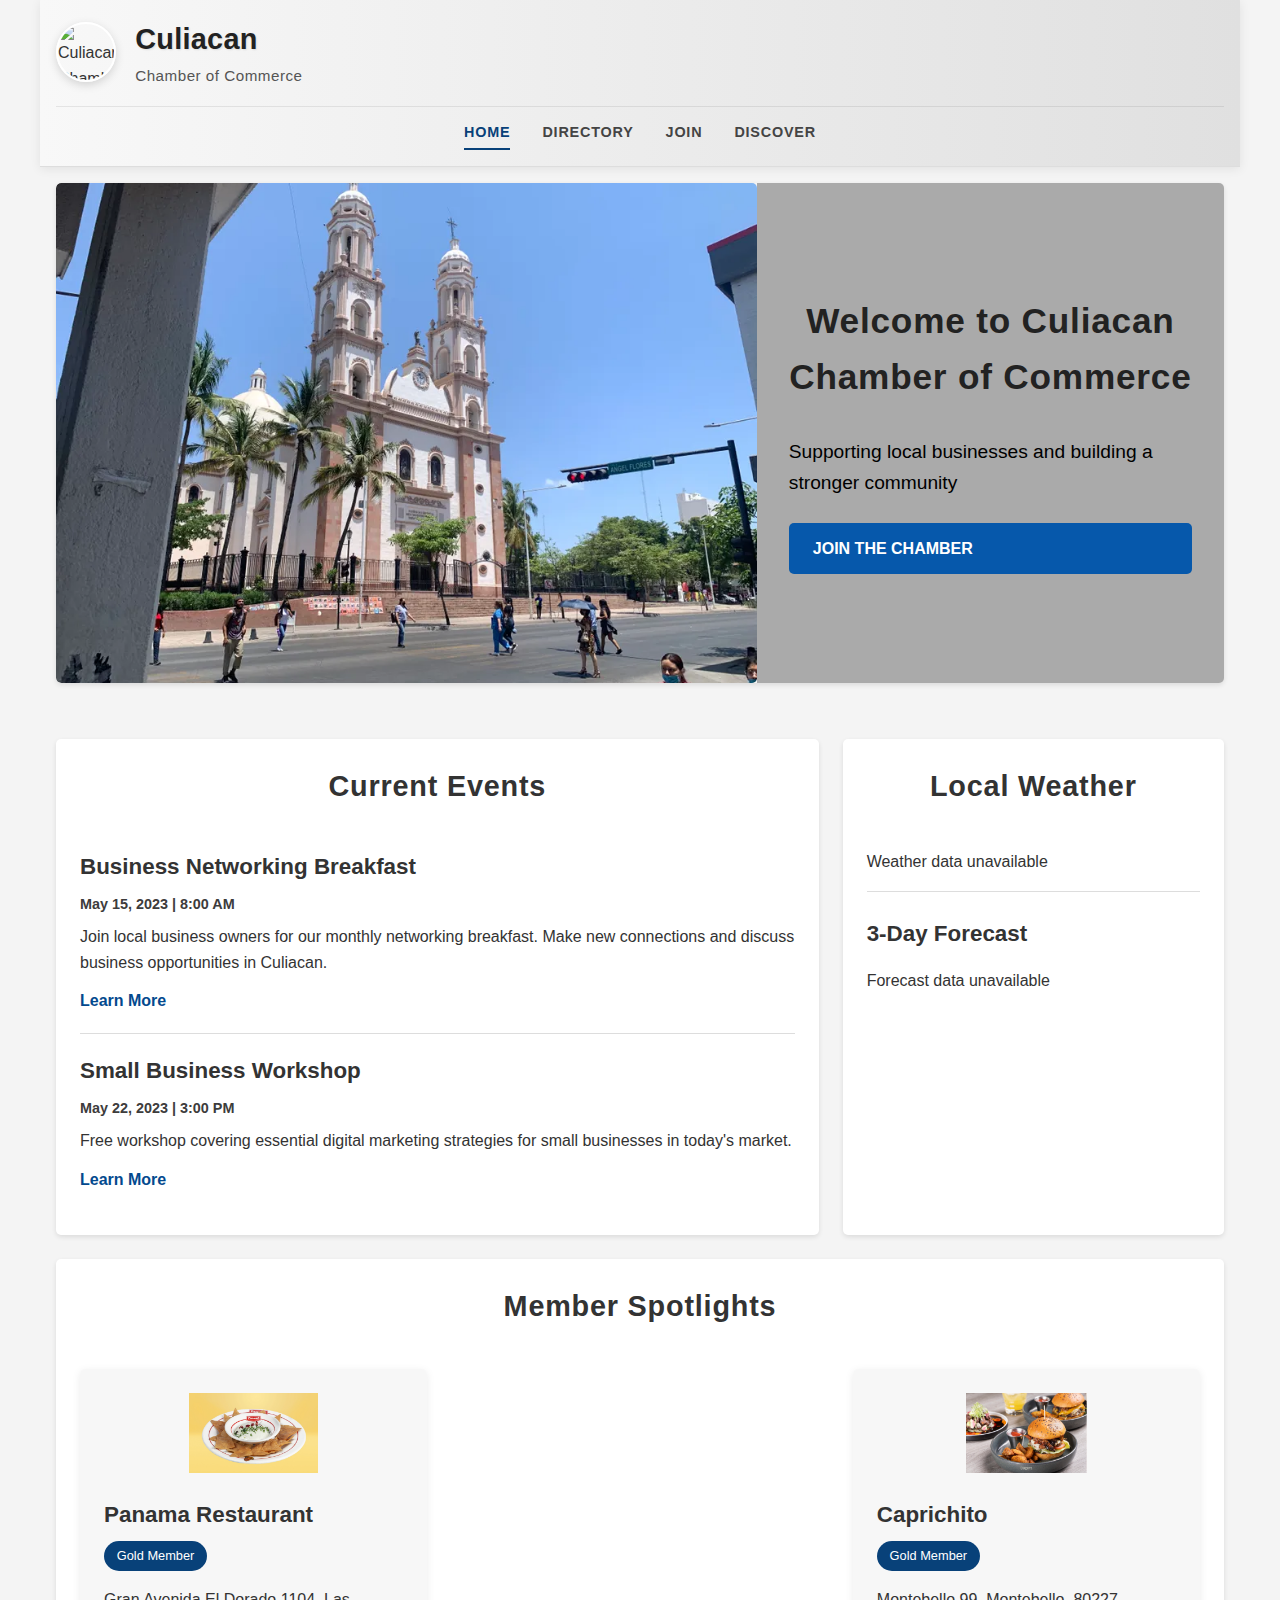
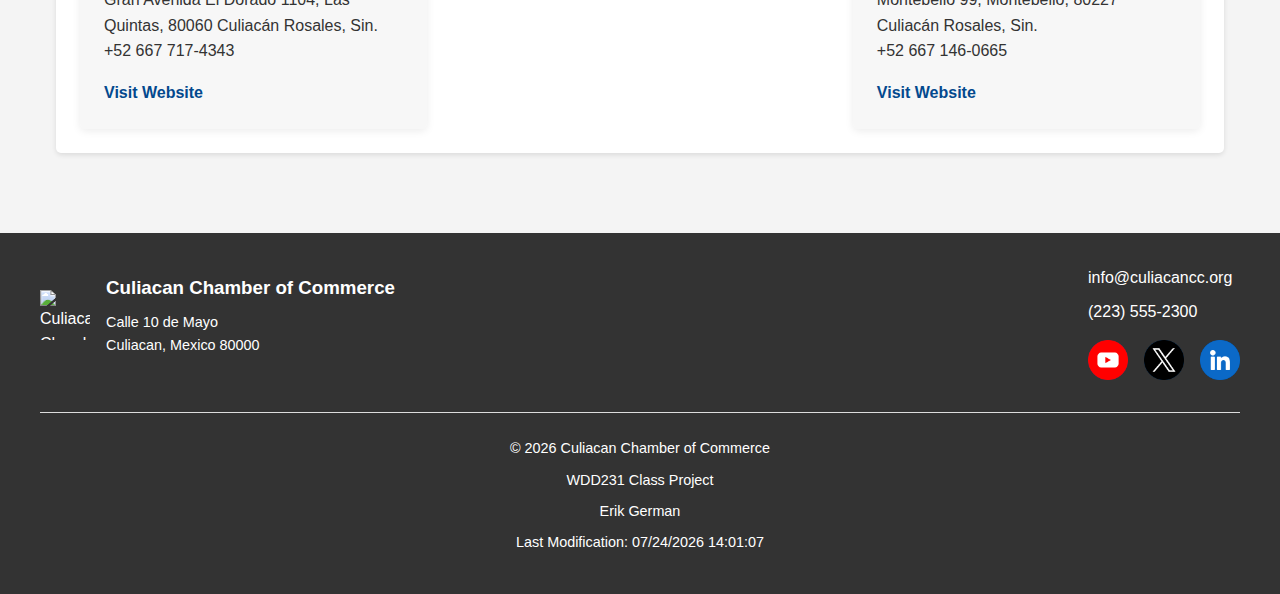
==== commit ae50efa7: "Update image references in HTML files to use lowercase filenames." ====
--- a/chamber/index.html
+++ b/chamber/index.html
@@ -10,7 +10,7 @@
     <!-- Facebook Open Graph Meta Properties -->
     <meta property="og:title" content="Culiacan Chamber of Commerce">
     <meta property="og:type" content="website">
-    <meta property="og:image" content="https://eriko13.github.io/wdd231/chamber/images/Culiacan_Escudo.png">
+    <meta property="og:image" content="https://eriko13.github.io/wdd231/chamber/images/culiacan_escudo.png">
     <meta property="og:url" content="https://eriko13.github.io/wdd231/chamber/index.html">
     
     <!-- Favicon -->
@@ -32,7 +32,7 @@
 <body>
     <header>
         <div class="logo-container">
-            <img src="images/Culiacan_Escudo.png" alt="Culiacan Chamber of Commerce Logo">
+            <img src="images/culiacan_escudo.png" alt="Culiacan Chamber of Commerce Logo">
             <div class="title-container">
                 <h1>Culiacan</h1>
                 <p>Chamber of Commerce</p>
@@ -57,7 +57,7 @@
                 <p>Supporting local businesses and building a stronger community</p>
                 <a href="join.html" class="cta-button">Join the Chamber</a>
             </div>
-            <img src="images/Catedral_de_Culiacán.webp" alt="Culiacan Cathedral" class="hero-image">
+            <img src="images/catedral_de_culiacan.webp" alt="Culiacan Cathedral" class="hero-image">
         </section>
         
         <!-- Events Section -->
@@ -109,7 +109,7 @@
     <footer>
         <div class="footer-content">
             <div class="footer-logo">
-                <img src="images/Culiacan_Escudo.png" alt="Culiacan Chamber of Commerce Logo">
+                <img src="images/culiacan_escudo.png" alt="Culiacan Chamber of Commerce Logo">
                 <div class="footer-title">
                     <h3>Culiacan Chamber of Commerce</h3>
                     <p>Calle 10 de Mayo</p>
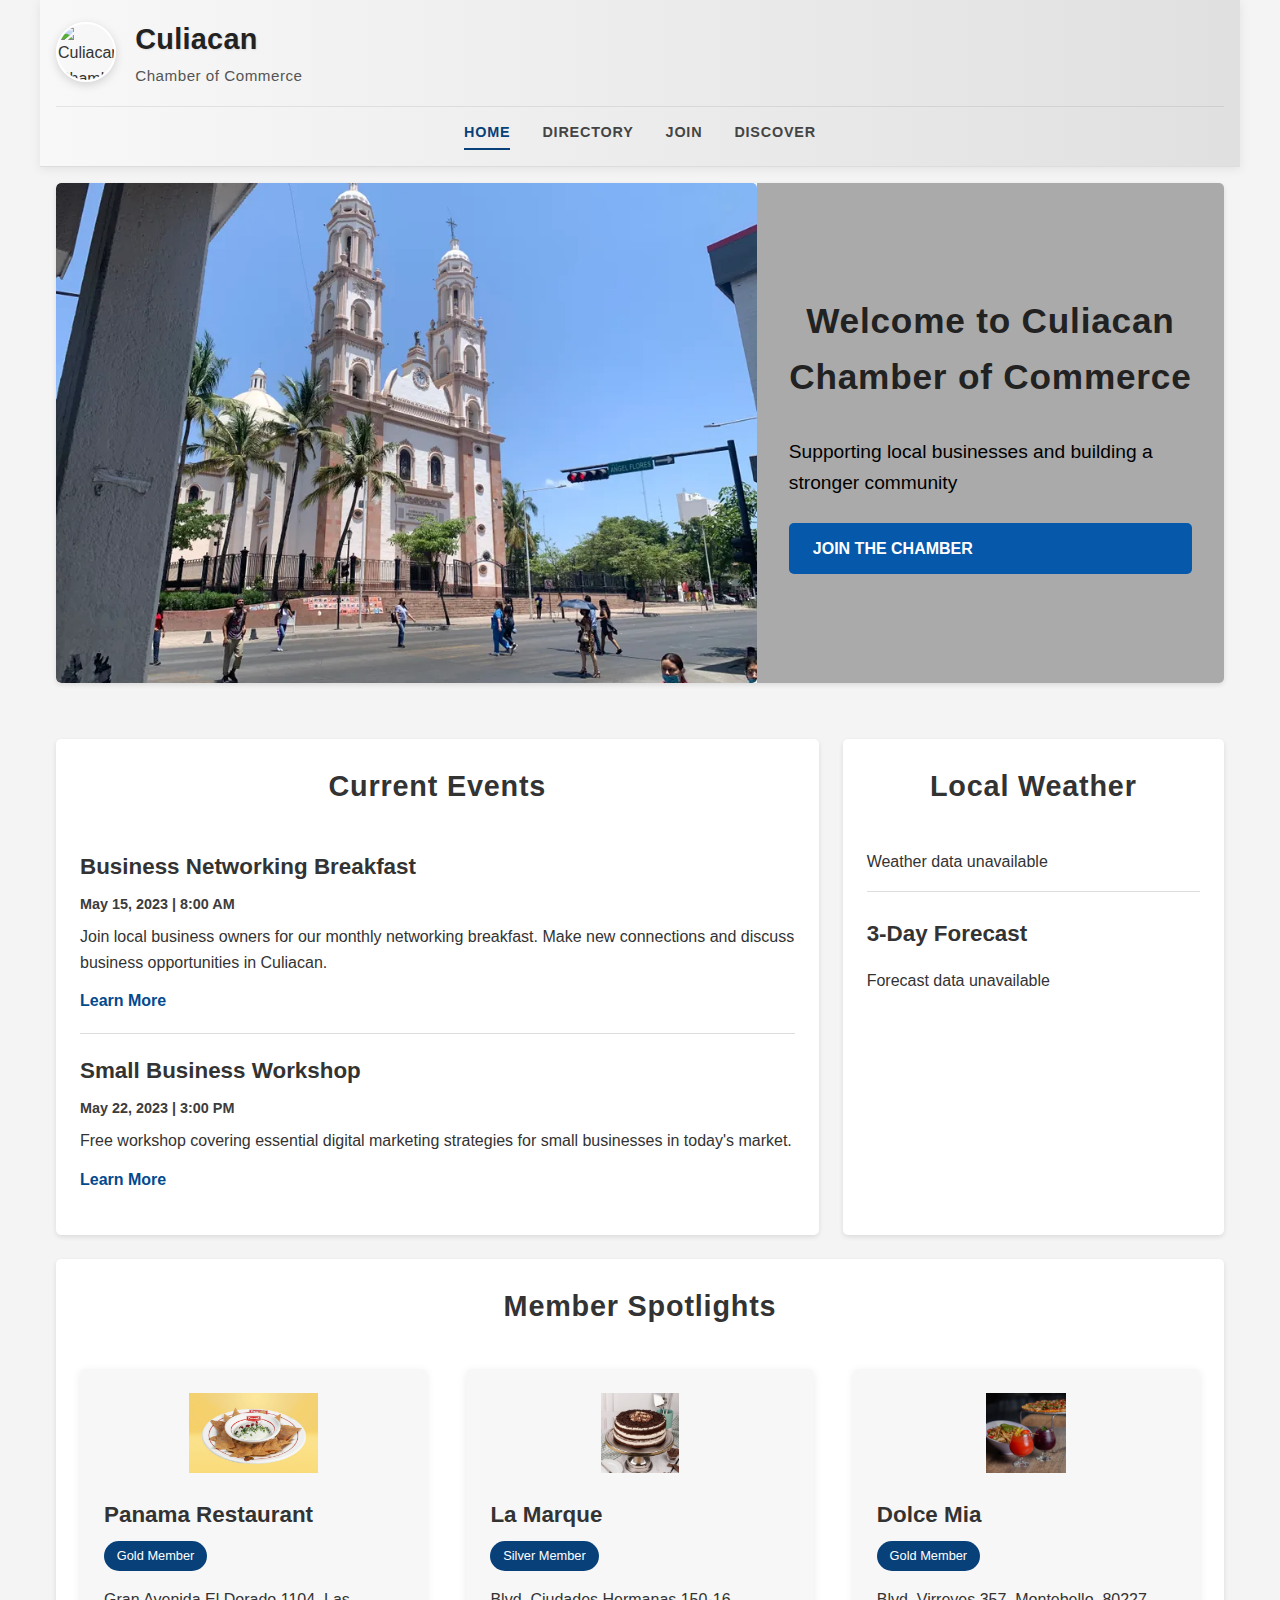
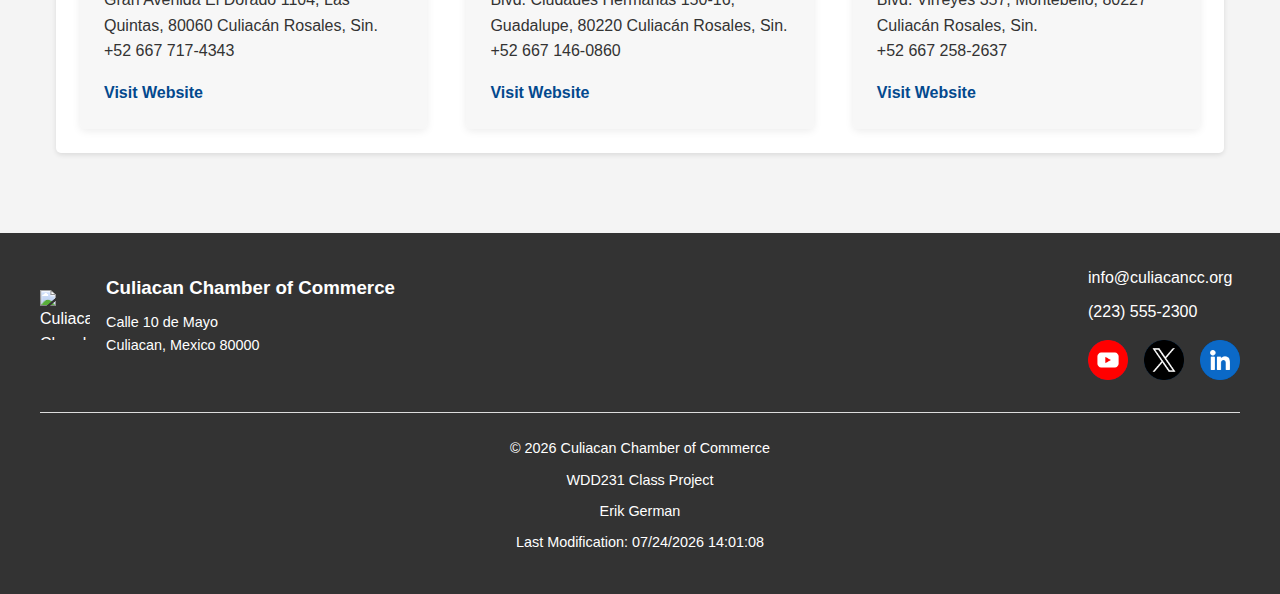
==== commit 8dcfa693: "Fixed hamburger menu" ====
--- a/chamber/index.html
+++ b/chamber/index.html
@@ -7,22 +7,18 @@
     <meta name="description" content="Welcome to the Culiacan Chamber of Commerce - connecting businesses and promoting economic growth in Culiacan, Mexico">
     <meta name="author" content="Erik German">
     
-    <!-- Facebook Open Graph Meta Properties -->
     <meta property="og:title" content="Culiacan Chamber of Commerce">
     <meta property="og:type" content="website">
     <meta property="og:image" content="https://eriko13.github.io/wdd231/chamber/images/culiacan_escudo.png">
     <meta property="og:url" content="https://eriko13.github.io/wdd231/chamber/index.html">
     
-    <!-- Favicon -->
     <link rel="icon" href="images/favicon.ico">
     <link rel="icon" type="image/png" sizes="32x32" href="images/favicon-32x32.png">
     <link rel="icon" type="image/png" sizes="16x16" href="images/favicon-16x16.png">
     
-    <!-- CSS -->
     <link rel="stylesheet" href="styles/normalize.css">
     <link rel="stylesheet" href="styles/base.css">
     
-    <!-- JavaScript -->
     <script src="scripts/config.js" defer></script>
     <script src="scripts/index.js" defer></script>
     <script src="scripts/getdates.js" defer></script>
@@ -37,7 +33,7 @@
                 <h1>Culiacan</h1>
                 <p>Chamber of Commerce</p>
             </div>
-            <button id="hamburger-btn" aria-label="Toggle Menu" style="display: none;">☰</button>
+            <button id="hamburger-btn" aria-label="Toggle Menu" >☰</button>
         </div>
         <nav  id="main-nav">
             <ul>
--- a/chamber/styles/base.css
+++ b/chamber/styles/base.css
@@ -456,7 +456,7 @@
   }
   
   #hamburger-btn {
-    display: block !important;
+    display: none;
   }
   
   nav#main-nav {
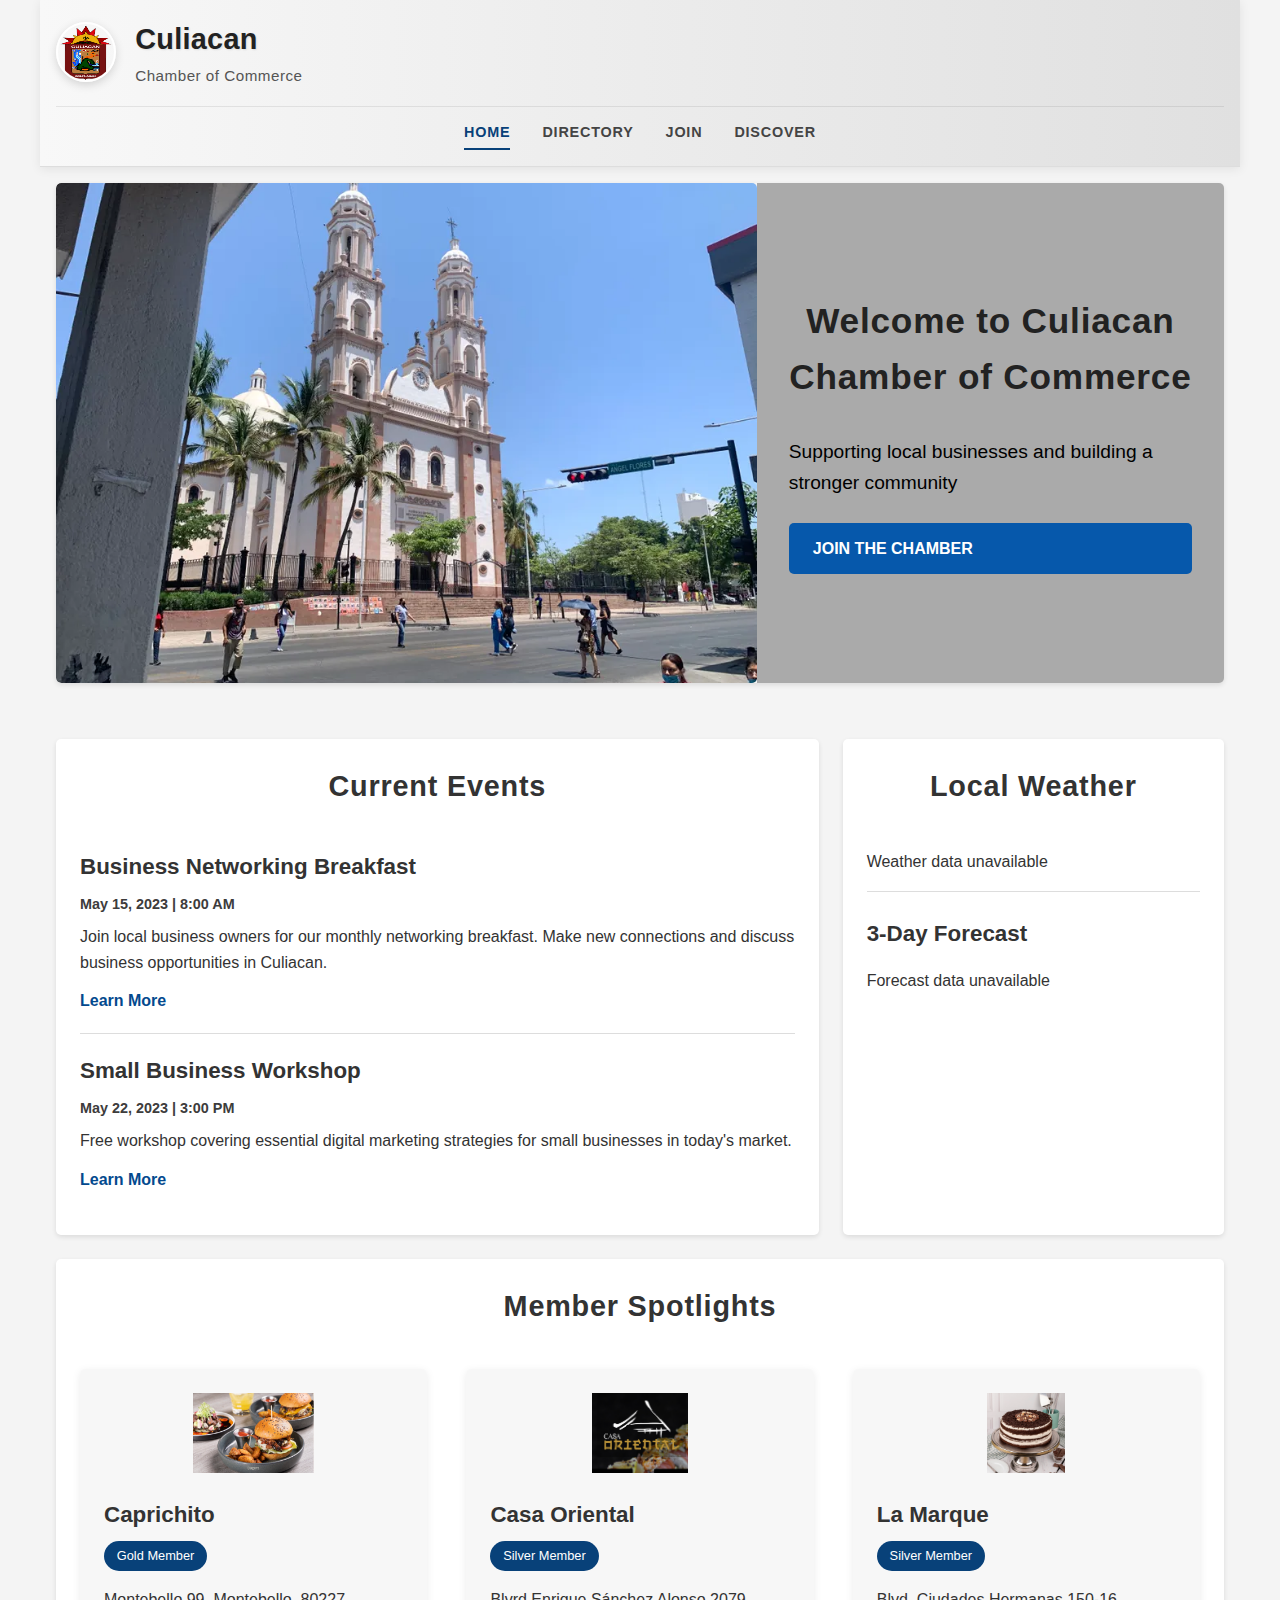
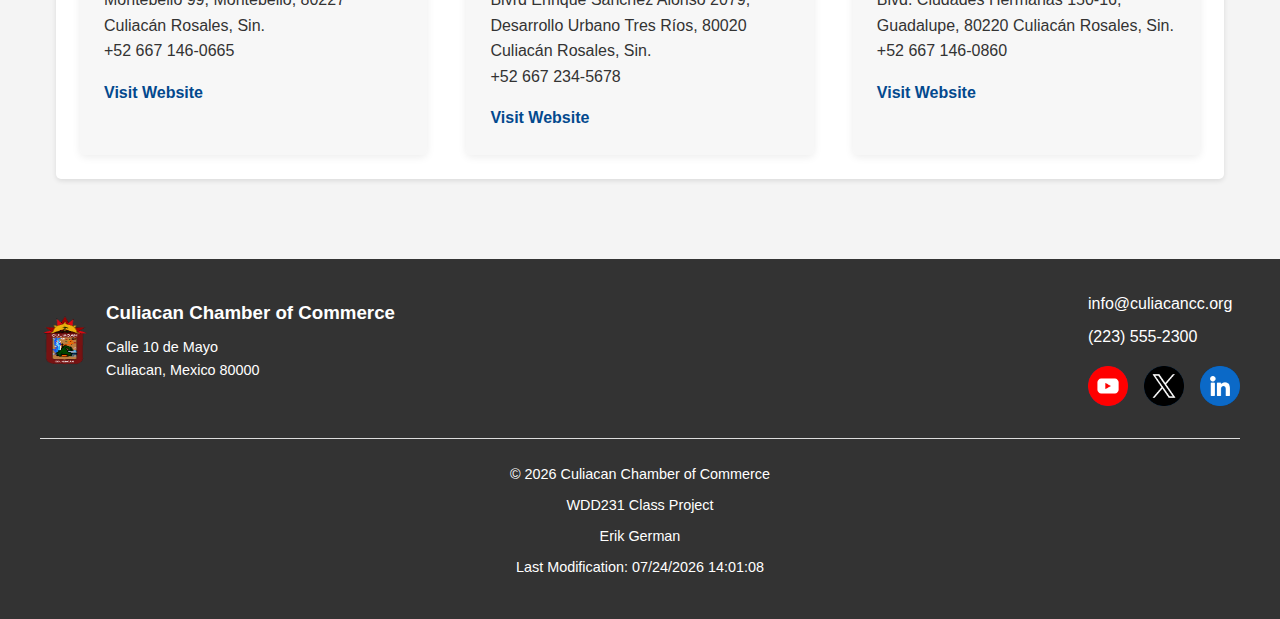
==== commit aa1a38f1: "changed image name" ====
--- a/chamber/index.html
+++ b/chamber/index.html
@@ -9,7 +9,7 @@
     
     <meta property="og:title" content="Culiacan Chamber of Commerce">
     <meta property="og:type" content="website">
-    <meta property="og:image" content="https://eriko13.github.io/wdd231/chamber/images/culiacan_escudo.png">
+    <meta property="og:image" content="https://eriko13.github.io/wdd231/chamber/images/culiacan_escudo-logo.png">
     <meta property="og:url" content="https://eriko13.github.io/wdd231/chamber/index.html">
     
     <link rel="icon" href="images/favicon.ico">
@@ -28,7 +28,7 @@
 <body>
     <header>
         <div class="logo-container">
-            <img src="images/culiacan_escudo.png" alt="Culiacan Chamber of Commerce Logo">
+            <img src="images/culiacan_escudo-logo.png" alt="Culiacan Chamber of Commerce Logo">
             <div class="title-container">
                 <h1>Culiacan</h1>
                 <p>Chamber of Commerce</p>
@@ -105,7 +105,7 @@
     <footer>
         <div class="footer-content">
             <div class="footer-logo">
-                <img src="images/culiacan_escudo.png" alt="Culiacan Chamber of Commerce Logo">
+                <img src="images/culiacan_escudo-logo.png" alt="Culiacan Chamber of Commerce Logo">
                 <div class="footer-title">
                     <h3>Culiacan Chamber of Commerce</h3>
                     <p>Calle 10 de Mayo</p>
